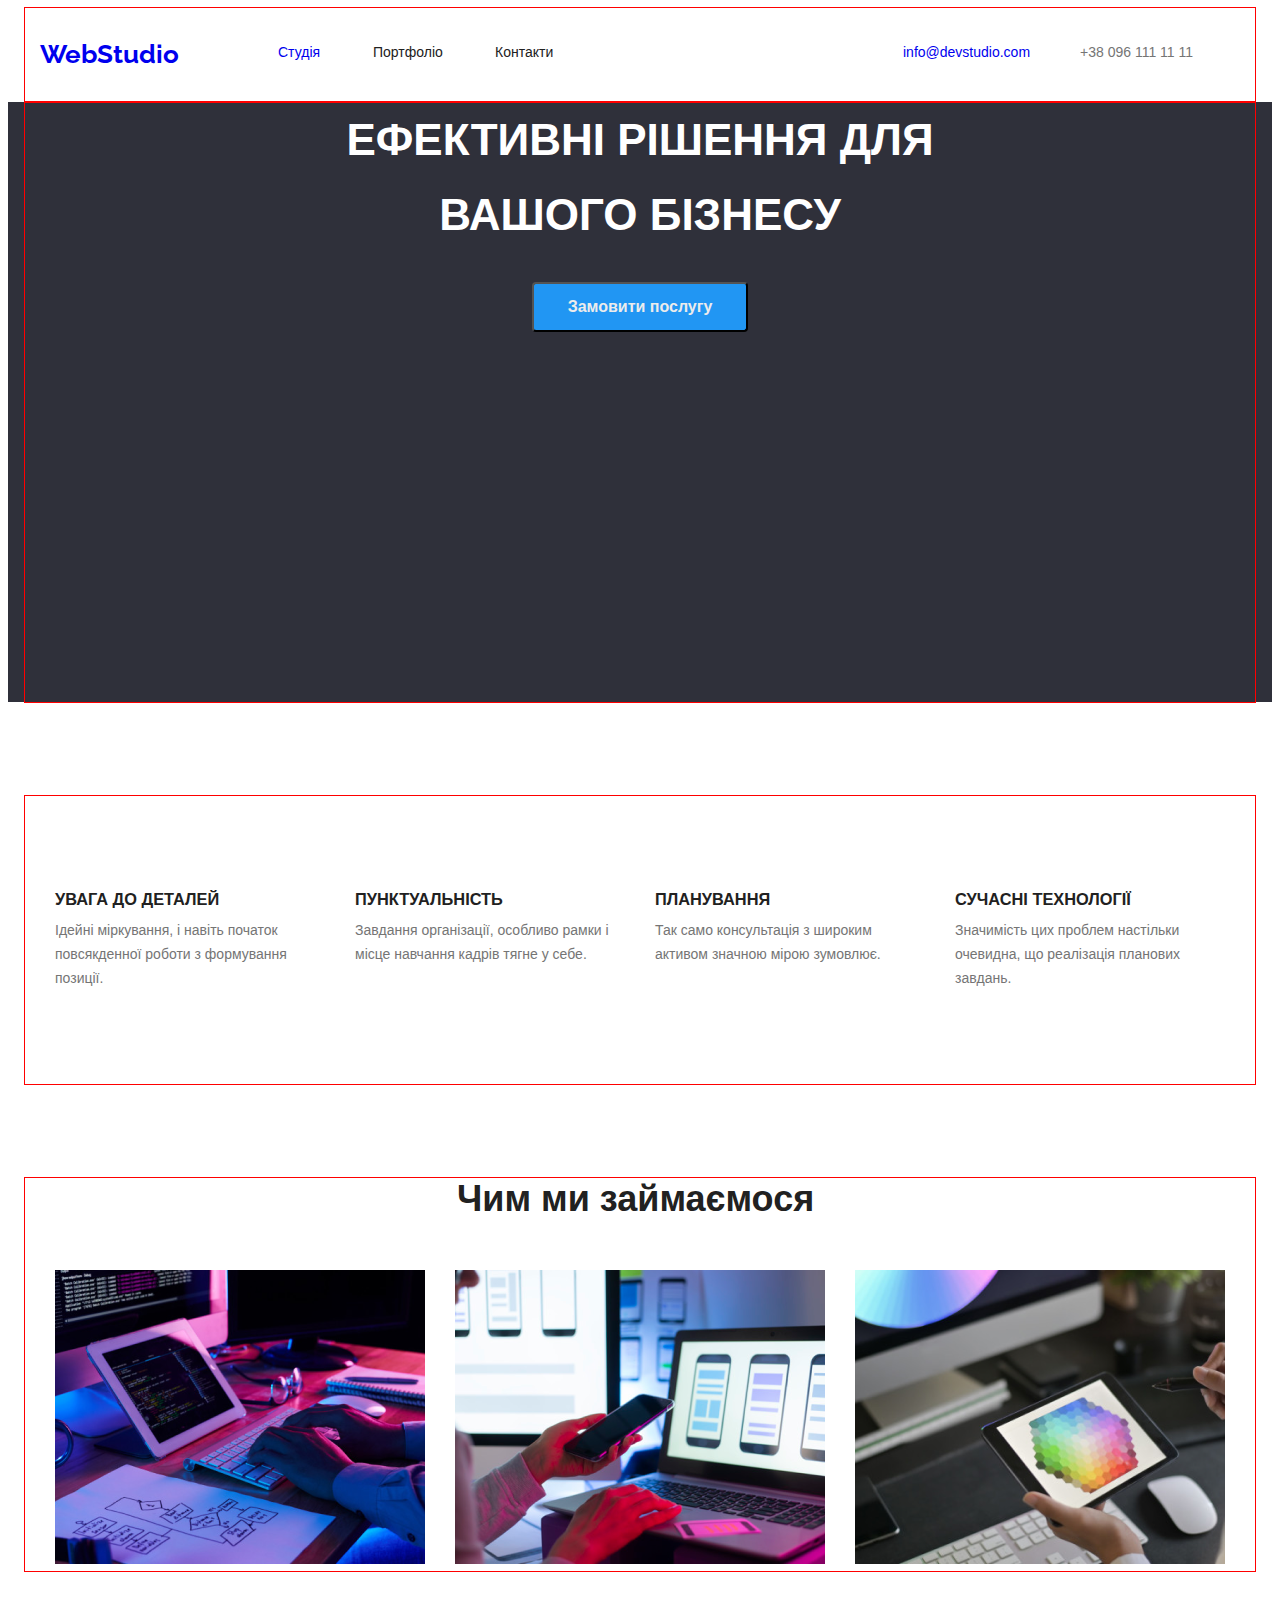
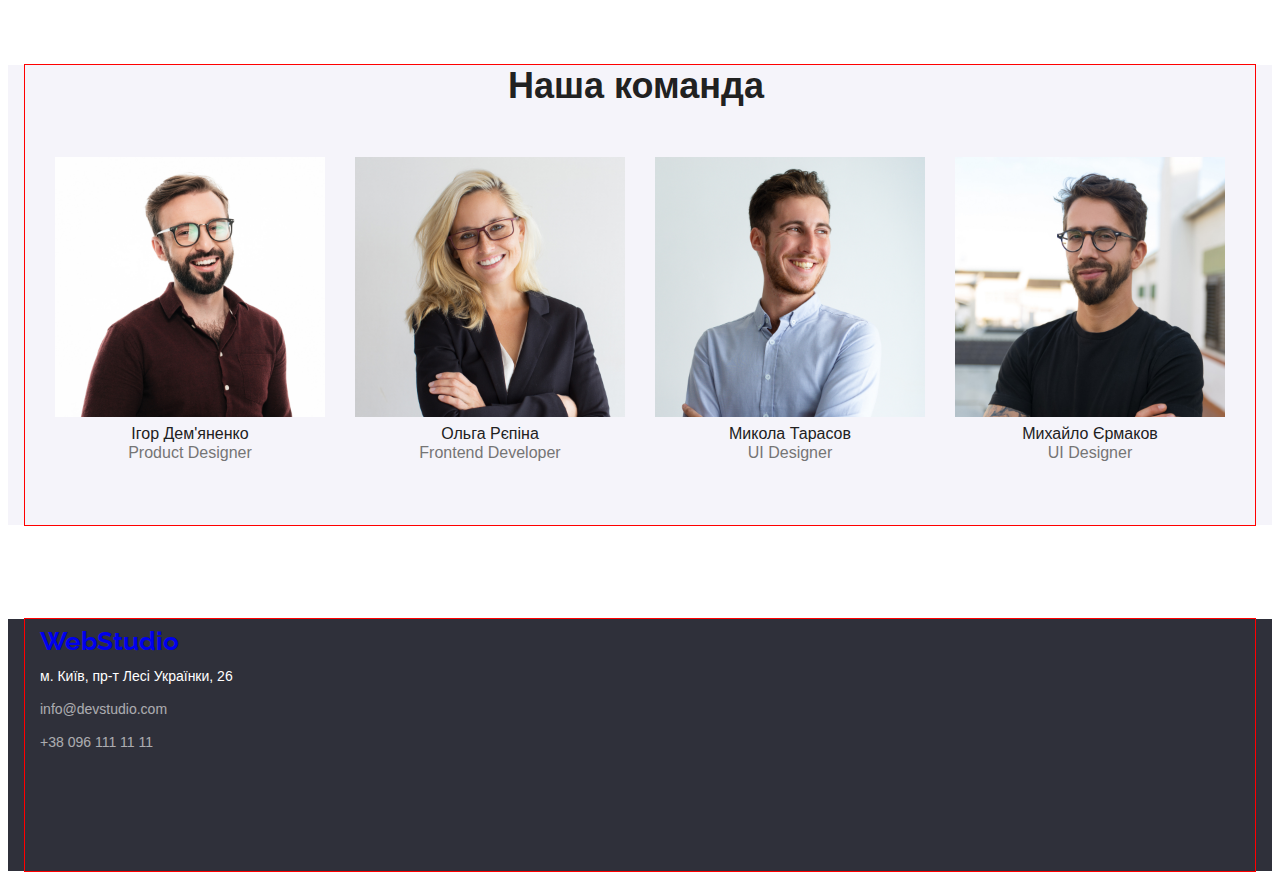
==== index.html @ a6e1c893 "hw15" ====
<!DOCTYPE html>
<html lang="ua">
  <head>
    <meta charset="UTF-8" />
    <meta name="viewport" content="width=device-width, initial-scale=1.0" />
    <title>WebStudio</title>
    <link rel="preconnect" href="https://fonts.googleapis.com">
    <link rel="preconnect" href="https://fonts.gstatic.com" crossorigin>
    <link href="https://fonts.googleapis.com/css2?family=Raleway:wght@100&family=Ubuntu:wght@300&display=swap" rel="stylesheet">
    <link rel="stylesheet" href="./css/style.css">
    <link rel="stylesheet" href="./css/normalize.css">
  </head>
  <body>
    <header class="header">
      <div class="container header-flex">
      <a class="header-logo" href="./index.html"><p lang="en">WebStudio</p></a>
      <nav class="header-nav">
        <ul class="header-list">
          <li class="header-item">
            <a class="header-first-link" href="./index.html">Студія</a>
          </li>
          <li class="header-item">
            <a class="header-link" href="./portfolio.html">Портфоліо</a>
          </li>
          <li class="header-item">
            <a class="header-link" href="#">Контакти</a>
          </li>
        </ul>
      </nav>
      <ul class="header-contact">
        <li class="header-contact-item">
          <a class="header-contact-mail" href="mailto:info@devstudio.com">info@devstudio.com</a>
        </li>
        <li class="header-contact-item">
          <a class="header-contact-number" href="tel:+380961111111">+38 096 111 11 11</a>
        </li>
      </ul>
      </div>
    </header>
    <main class="main">
      <section class="hero">
      <div class="container hero-flex">
        <h1 class="hero-title">ЕФЕКТИВНІ РІШЕННЯ ДЛЯ ВАШОГО БІЗНЕСУ</h1>
        <button class="hero-button" type="button">Замовити послугу</button>
        </div>
      </section>
      <section class="information">
        <div class="container information-flex">
        <ul class="information-list">
          <li class="information-item">
            <h3 class="information-name">УВАГА ДО ДЕТАЛЕЙ</h3>
            <p class="information-main">
              Ідейні міркування, і навіть початок повсякденної роботи з
              формування позиції.
            </p>
          </li>
          <li class="information-item">
            <h3 class="information-name">ПУНКТУАЛЬНІСТЬ</h3>
            <p class="information-main">
              Завдання організації, особливо рамки і місце навчання кадрів тягне
              у себе.
            </p>
          </li>
          <li class="information-item">
            <h3 class="information-name">ПЛАНУВАННЯ</h3>
            <p class="information-main">
              Так само консультація з широким активом значною мірою зумовлює.
            </p>
          </li>
          <li class="information-item">
            <h3 class="information-name">СУЧАСНІ ТЕХНОЛОГІЇ</h3>
            <p class="information-main">
              Значимість цих проблем настільки очевидна, що реалізація планових
              завдань.
            </p>
          </li>
        </ul>
        </div>
      </section>
      <section class="work">
        <div class="container work-flex">
        <h2 class="work-name">Чим ми займаємося</h2>
        <ul class="work-list">
          <li class="work-item">
            <img class="work-img"
              src="./img/programming.png"
              alt="programming"
              width="370"
              height="294"
            />
          </li>
          <li class="work-item">
            <img class="work-img"
              src="./img/frontend.png"
              alt="frontend"
              width="370"
              height="294"
            />
          </li>
          <li class="work-item">
            <img class="work-img"
              src="./img/designing.png"
              alt="designing"
              width="370"
              height="294"
            />
          </li>
        </ul>
        </div>
      </section>
      <section class="team">
        <div class="container team-flex">
        <h2 class="team-name">Наша команда</h2>
        <ul class="team-list">
          <li class="team-item">
            <figure class="team-figure">
              <img class="team-img"
                src="./img/productDesigner.jpg"
                alt="Product Designer"
                width="270"
                height="260"
              />
              <figcaption class="team-caption">
                Ігор Дем'яненко
                <p class="team-job" lang="en">Product Designer</p>
              </figcaption>
            </figure>
          </li>
          <li class="team-item">
            <figure class="team-figure">
              <img class="team-img"
                src="./img/frontendDeveloper.jpg"
                alt="Frontend Developer"
                width="270"
                height="260"
              />
              <figcaption class="team-caption">
                Ольга Рєпіна
                <p class="team-job" lang="en">Frontend Developer</p>
              </figcaption>
            </figure>
          </li>
          <li class="team-item">
            <figure class="team-figure">
              <img class="team-img"
                src="./img/marketing.jpg"
                alt="Marketing"
                width="270"
                height="260"
              />
              <figcaption class="team-caption">
                Микола Тарасов
                <p class="team-job" lang="en">UI Designer</p>
              </figcaption>
            </figure>
          </li>
          <li class="team-item">
            <figure class="team-figure">
              <img class="team-img"
                src="./img/UIdesigner.jpg"
                alt="UI Designer"
                width="270"
                height="260"
              />
              <figcaption class="team-caption">
                Михайло Єрмаков
                <p class="team-job" lang="en">UI Designer</p>
              </figcaption>
            </figure>
          </li>
        </ul>
        </div>
      </section>
    </main>
    <footer class="footer">
      <div class="container footer-flex">
      <a class="footer-logo" href="./index.html">WebStudio</a>
      <ul class="footer-list">
        <li class="footer-item">
          <p class="footer-addres">м. Київ, пр-т Лесі Українки, 26</p>
        </li>
        <li class="footer-item">
          <a class="footer-contact" href="mailto:info@devstudio.com">info@devstudio.com</a>
        </li>
        <li class="footer-item">
          <a class="footer-contact" href="tel:+380961111111">+38 096 111 11 11</a>
        </li>
      </ul>
      </div>
    </footer>
  </body>
</html>
---- css/style.css ----
:root {
  --logo-color: #2196f3;
  --third-text-color: #757575;
  --second-text-color: #ececec;
  --main-text-color: #212121;
  --team-background-color: #f5f4fa;
  --second-background-color: #2f303a;
  --main-background-color: #ffffff;
}

.container {
  width: 1230px;
  padding-left: 15px;
  padding-right: 15px;
  margin-left: auto;
  margin-right: auto;
  outline: 1px solid red;
}

body {
  color: var(--main-text-color);
  font-family: "Roboto", sans-serif;
  font-size: 14px;
  font-weight: 400;
  line-height: calc(24 / 14);
}

/* HEADER */

.header {
  background-color: var(--main-background-color);
}

.header-portfolio {
  margin-bottom: 94px;
}

.header-flex {
  display: flex;
}

.header-logo,
.footer-logo {
  font-family: "Raleway", sans-serif;
  font-size: 26px;
  font-weight: 700;
  line-height: (calc(31 / 26));
}

.logo-start {
  color: var(--logo-color);
}

.logo-end {
  color: var(--main-text-color);
}

.footer-logo-end {
  color: var(--main-background-color);
}

.header-logo {
  margin-top: 24px;
  margin-bottom: 25px;
  margin-right: 93px;
  width: 145px;
}

.header-nav {
  font-weight: 500;
  line-height: (calc(16 / 14));
}

.header-list {
  display: flex;
  flex-wrap: wrap;
  margin-top: 32px;
  margin-bottom: 32px;
}

.header-item {
  width: 44px;
  margin-right: 51px;
}

.header-item:nth-child(2) {
  width: 72px;
  margin-right: 50px;
}

.header-item:nth-child(3) {
  width: 64px;
  margin-right: 344px;
}

.header-hover-item:is(:focus, :hover) {
  color: var(--logo-color);
}

.header-link {
  color: var(--main-text-color);
}

.header-first-link,
.header-second-link {
  line-height: (calc(16 / 14));
}

.header-contact {
  font-weight: 500;
  line-height: (calc(16 / 14));
  display: flex;
  flex-wrap: wrap;
  margin-top: 32px;
  margin-bottom: 32px;
}

.header-contact-mail {
  line-height: 16px;
  margin-right: 50px;
}

.header-contact-number {
  color: var(--third-text-color);
}

/* MAIN */

.main-portfolio {
  margin-bottom: 94px;
}

/* HERO */

.hero {
  margin-bottom: 94px;
  height: 600px;
  text-align: center;
  background-color: var(--second-background-color);
}

.hero-flex {
  height: 100%;
}

.hero-title {
  font-size: 44px;
  font-weight: 900;
  line-height: (calc(60 / 44));
  margin-bottom: 30px;
  width: 696px;
  margin-left: auto;
  margin-right: auto;
  color: var(--main-background-color);
}

.hero-button {
  color: var(--second-text-color);
  font-size: 16px;
  font-weight: 700;
  line-height: calc(30 / 16);
  width: 216px;
  height: 50px;
  border-radius: 4px;
  cursor: pointer;
  background: var(--logo-color);
}

/* INFORMATION */

.information,
.work {
  background-color: var(--main-background-color);
}

.information-name {
  color: var(--main-text-color);
  font-weight: 700;
  line-height: calc(16 / 14);
  margin-bottom: 10px;
}

.information-list {
  display: flex;
  margin-left: auto;
  margin-right: auto;
  margin-bottom: 94px;
  justify-content: center;
}

.information-item {
  width: 270px;
  margin-top: 94px;
  margin-bottom: 94px;
}

.information-item:not(:last-child) {
  margin-right: 30px;
}

.information-main {
  color: var(--third-text-color);
}

/* WORK */

.work {
  margin-bottom: 94px;
}

.work-name,
.team-name {
  color: var(--main-text-color);
  font-size: 36px;
  font-weight: 700;
  line-height: calc(42 / 36);
  /* margin-bottom: 50px; */
}

.work-name {
  width: 366px;
  margin-left: auto;
  margin-right: auto;
  margin-bottom: 50px;
}

.work-list {
  display: flex;
  margin-left: auto;
  margin-right: auto;
  margin-bottom: 94px;
  justify-content: center;
}

.work-item:not(:last-child) {
  margin-right: 30px;
}

/* TEAM */

.team {
  margin-bottom: 60px;
  background-color: var(--team-background-color);
}

.team-name {
  margin-bottom: 50px;
  margin-left: auto;
  margin-right: auto;
  width: 264px;
}

.team-list {
  display: flex;
  flex-wrap: wrap;
  margin-bottom: 94px;
  margin-left: auto;
  margin-right: auto;
  justify-content: center;
}

.team-item {
  width: 270px;
  height: 368px;
}

.team-item:not(:last-child) {
  margin-right: 30px;
}

.team-figure {
  text-align: center;
}

.team-caption {
  color: var(--main-text-color);
  font-size: 16px;
  font-weight: 500;
  line-height: calc(19 / 16);
}

.team-job {
  color: var(--third-text-color);
  font-size: 16px;
  font-weight: 400;
  line-height: calc(19 / 16);
}

/* FOOTER */

.footer {
  width: 100%;
  height: 252px;
  background-color: var(--second-background-color);
}

.footer-flex {
  height: 100%;
}

.footer-logo {
  margin-top: 60px;
  margin-bottom: 20px;
}

.footer-item {
  margin-bottom: 9px;
  color: var(--main-background-color);
}

.footer-contact {
  color: var(--main-background-color);
  opacity: 60%;
}

.footer-item:last-child {
  margin-bottom: 60px;
}

/* SORTING */

.sorting-list {
  display: flex;
  flex-wrap: wrap;
  margin-bottom: 34px;
  justify-content: center;
}

.sorting-item:not(:last-child) {
  margin-right: 8px;
}

.sorting-button {
  font-size: 16px;
  font-weight: 500;
  line-height: calc(26 / 16);
  background: var(--team-background-color);
  cursor: pointer;
  border-radius: 4px;
}

.sorting-button:is(:focus, :hover) {
  color: var(--main-background-color);
  background: var(--logo-color);
}

/* PROJECTS */

.projects {
  margin-bottom: 94px;
}

.projects-list {
  display: flex;
  flex-wrap: wrap;
  justify-content: center;
}

.projects-item {
  margin-bottom: 30px;
}

.projects-item:not(:nth-child(3n)) {
  margin-right: 30px;
}

.projects-name {
  font-size: 18px;
  font-weight: 700;
  line-height: calc(36 / 18);
  color: var(--main-text-color);
}

.projects-caption {
  color: var(--third-text-color);
  font-size: 16px;
  line-height: calc(30 / 16);
}
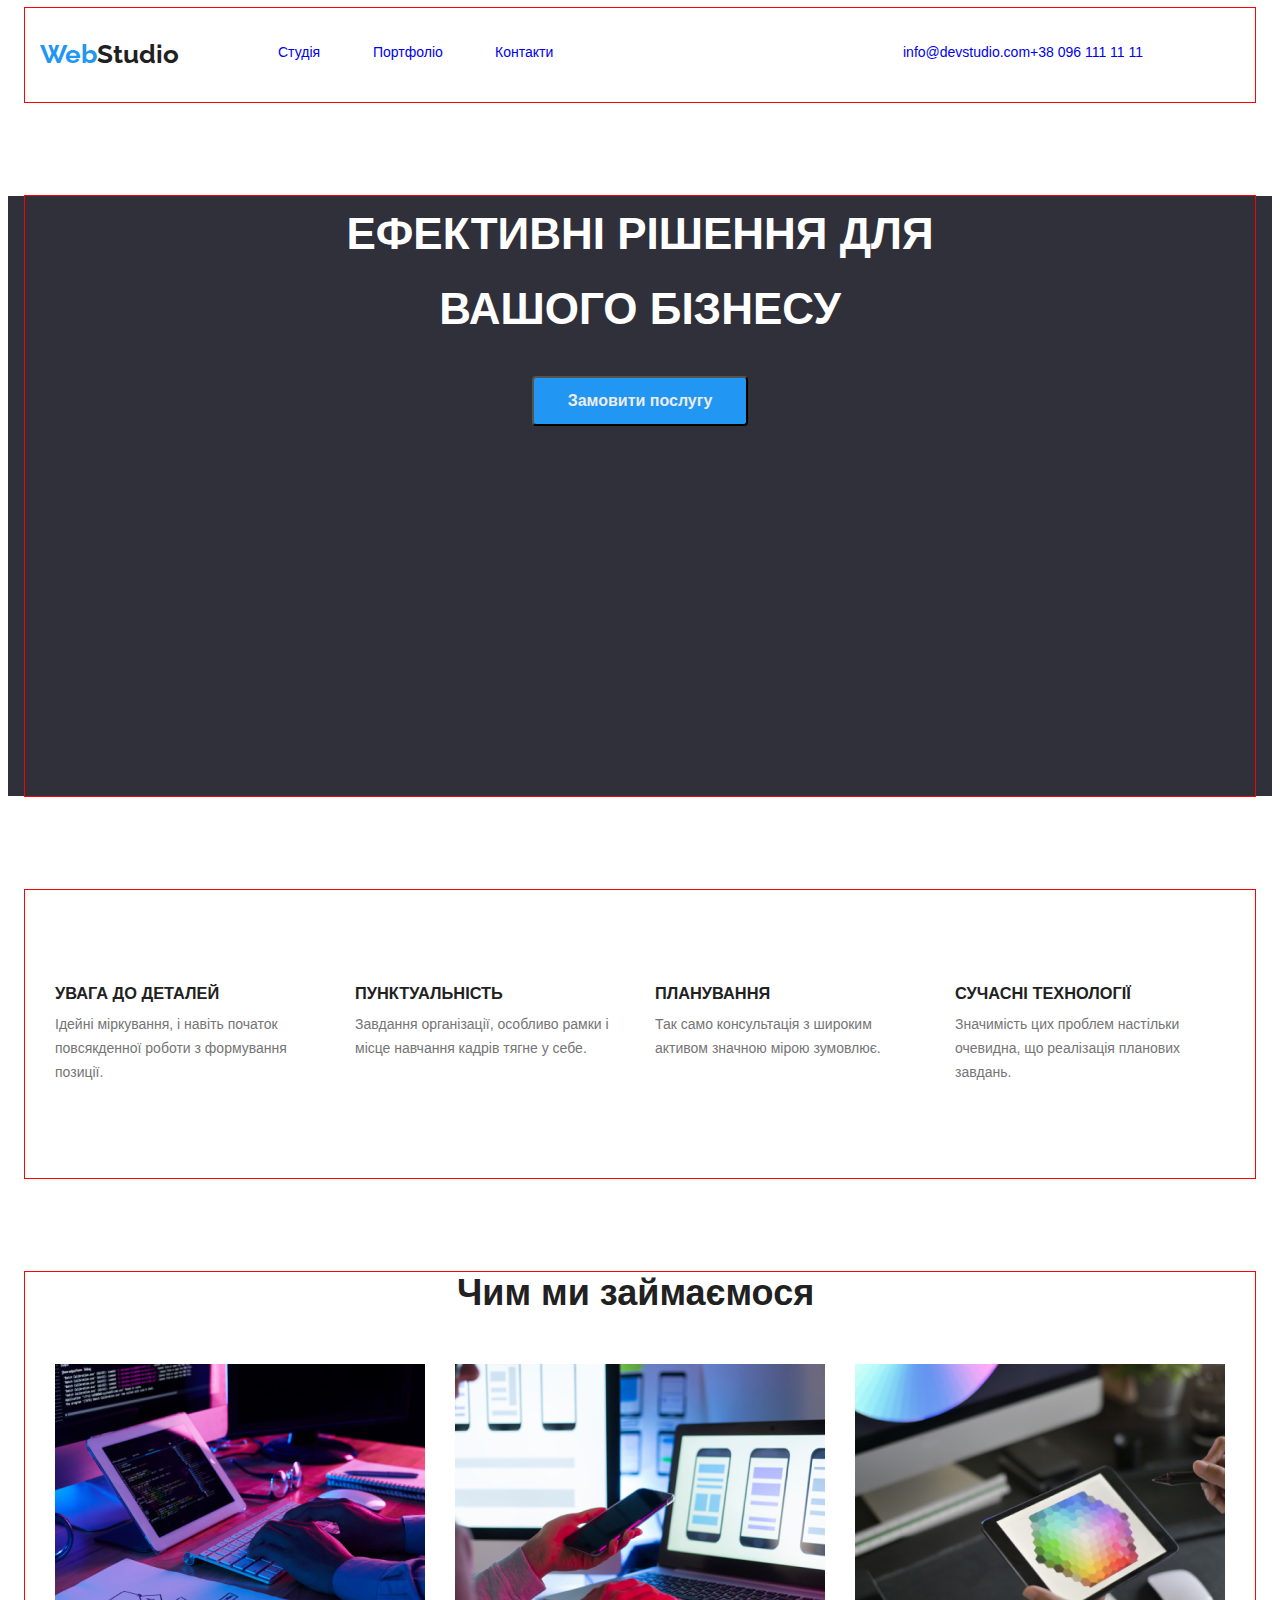
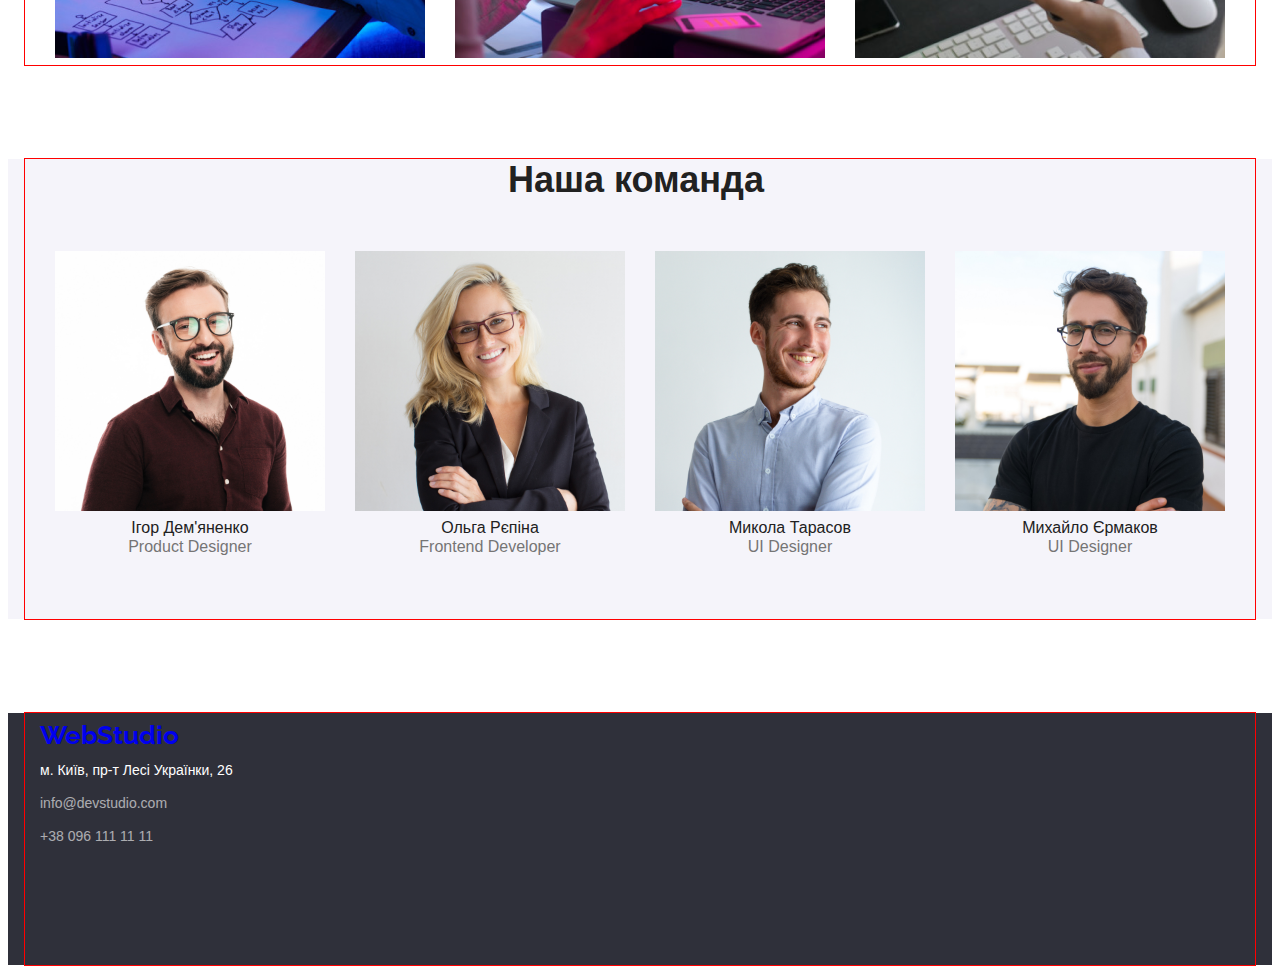
==== commit b8fdfa6f: "Update index.html" ====
--- a/index.html
+++ b/index.html
@@ -11,31 +11,30 @@
     <link rel="stylesheet" href="./css/normalize.css">
   </head>
   <body>
-    <header class="header">
+    <header class="header header-portfolio">
       <div class="container header-flex">
-      <a class="header-logo" href="./index.html"><p lang="en">WebStudio</p></a>
+      <a class="header-logo" href="./index.html"><p lang="en"><span class="logo-start">Web</span><span class="logo-end">Studio</span></p></a>
       <nav class="header-nav">
         <ul class="header-list">
           <li class="header-item">
-            <a class="header-first-link" href="./index.html">Студія</a>
+            <a class="header-nav-link header-hover-item" href="./index.html">Студія</a>
           </li>
           <li class="header-item">
-            <a class="header-link" href="./portfolio.html">Портфоліо</a>
+            <a class="header-nav-link header-hover-item" href="./portfolio.html">Портфоліо</a>
           </li>
           <li class="header-item">
-            <a class="header-link" href="#">Контакти</a>
+            <a class="header-nav-link header-hover-item" href="#">Контакти</a>
           </li>
         </ul>
       </nav>
       <ul class="header-contact">
         <li class="header-contact-item">
-          <a class="header-contact-mail" href="mailto:info@devstudio.com">info@devstudio.com</a>
+          <a class="header-contact-link header-hover-item" href="mailto:info@devstudio.com">info@devstudio.com</a>
         </li>
         <li class="header-contact-item">
-          <a class="header-contact-number" href="tel:+380961111111">+38 096 111 11 11</a>
+          <a class="header-contact-link header-hover-item" href="tel:+380961111111">+38 096 111 11 11</a>
         </li>
       </ul>
-      </div>
     </header>
     <main class="main">
       <section class="hero">
@@ -189,4 +188,4 @@
       </div>
     </footer>
   </body>
-</html>+</html>
